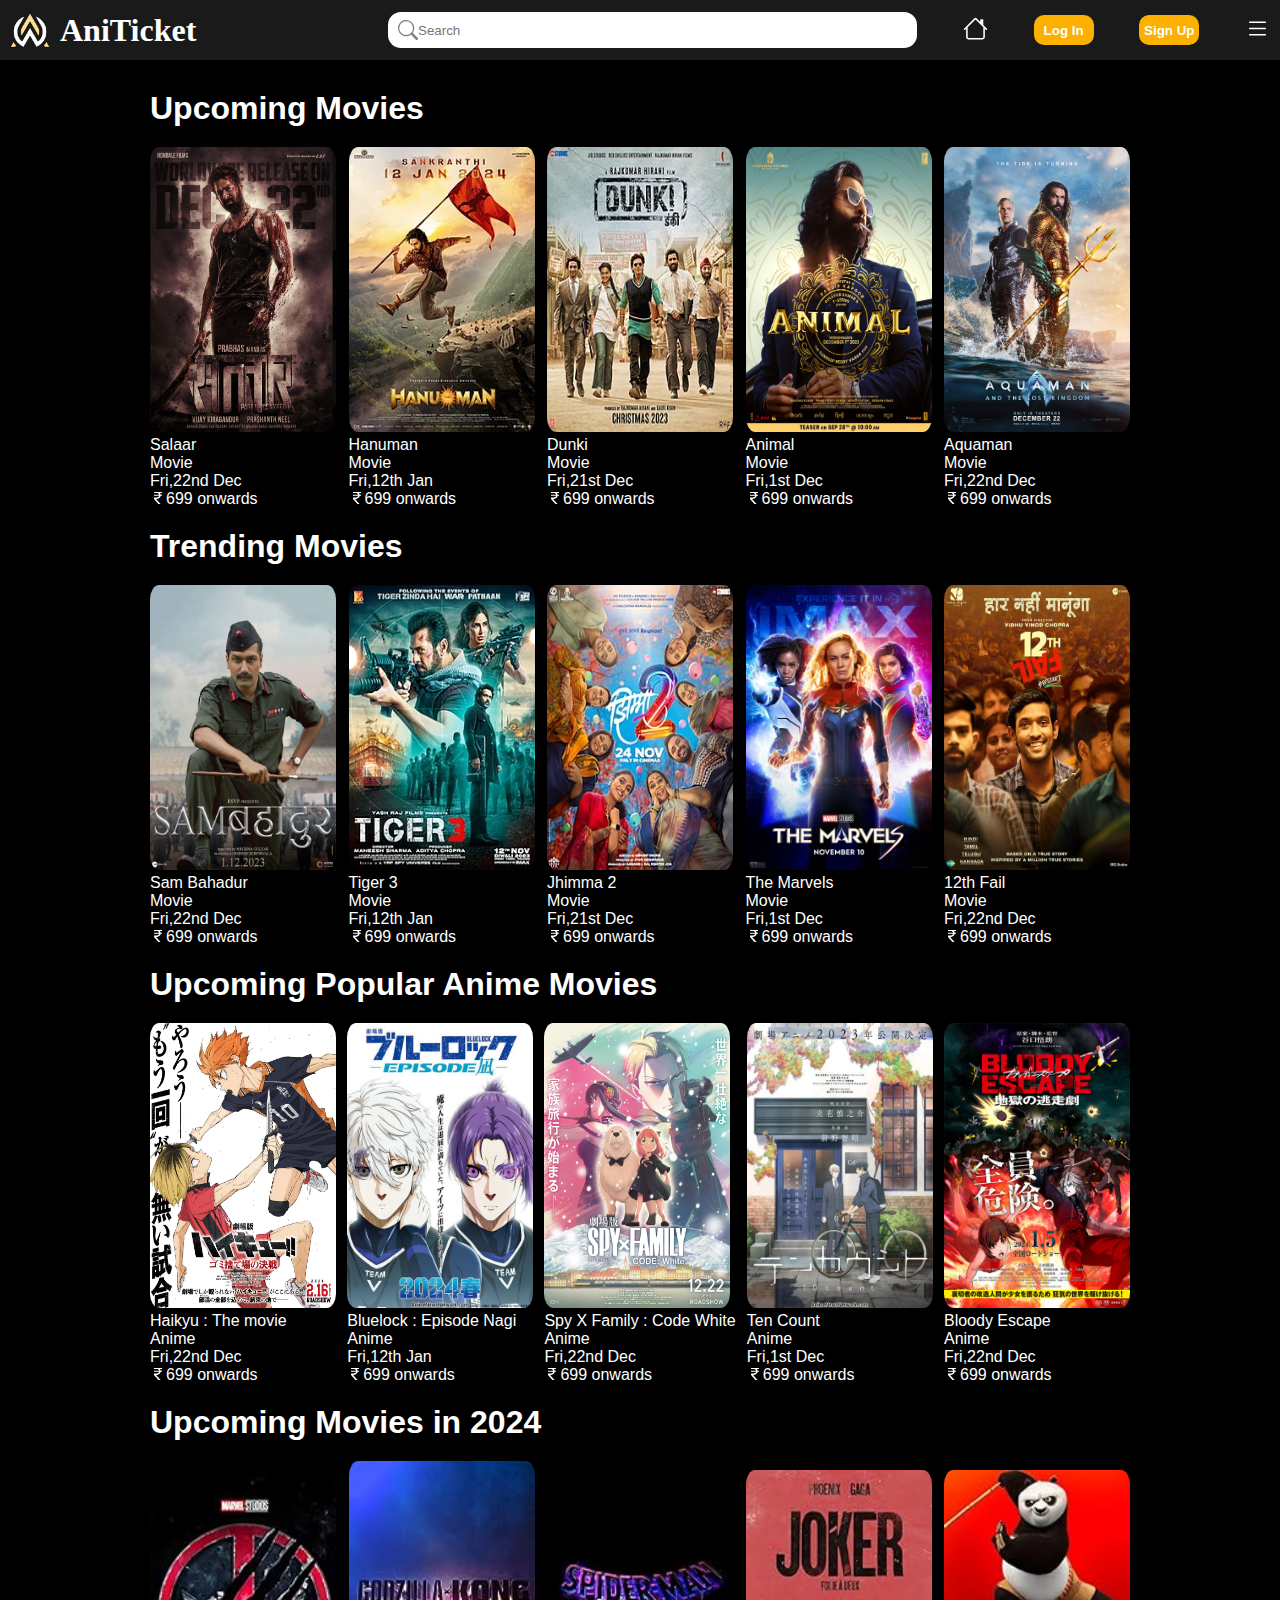
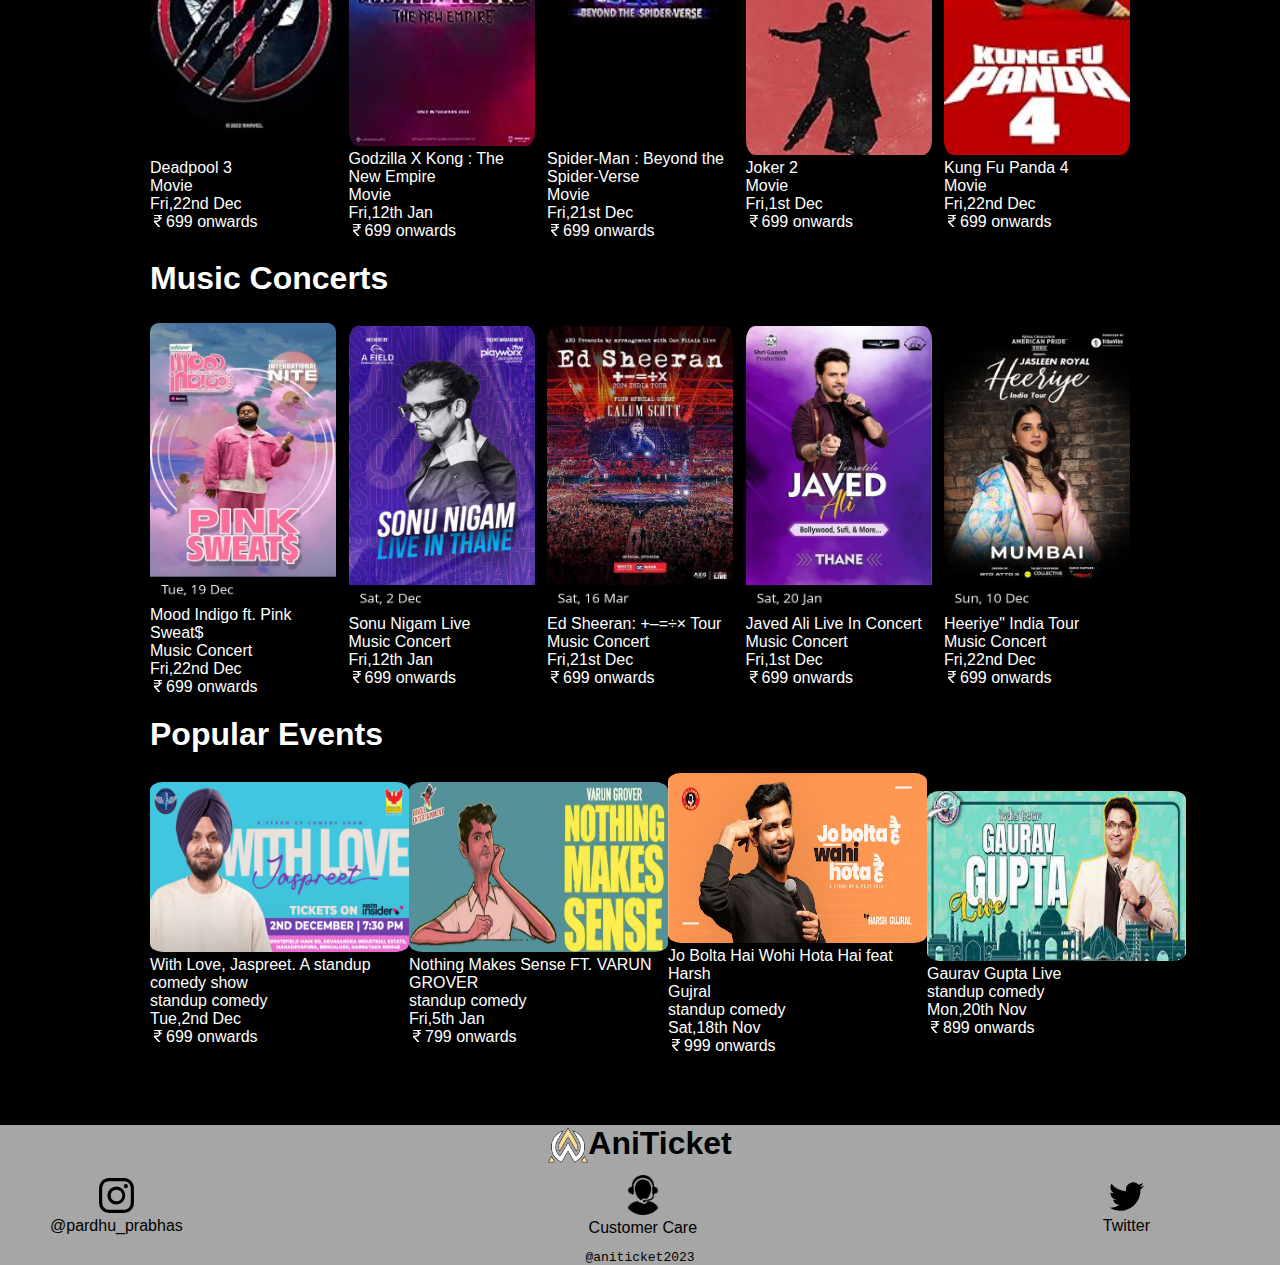
==== index.html @ 007f11b7 "Add files via upload" ====
<!DOCTYPE html>
<html lang="en">

<head>
    <meta charset="UTF-8">
    <meta name="viewport" content="width=device-width, initial-scale=1.0">
    <title>AniTicket</title>
    <link rel="stylesheet" href="web.css">
    <link rel="icon" type="image/icon" href="./img/favicon.png">
</head>

<body>

    <div class="navbar flex" style="background-color: rgb(26, 26, 26);">
        <div class="logo flex">
            <img src="./img/favicon.png" alt="" class="logo" height="40px" width="40px">
            <h1 class="logo-name flex">AniTicket</h1>
        </div>

        <div class="navtools flex">
            <div class="search flex">
                <svg xmlns="http://www.w3.org/2000/svg" width="20"  height="20" fill="grey"  class="searchlogo"
                    viewBox="0 0 16 16">
                    <path
                        d="M11.742 10.344a6.5 6.5 0 1 0-1.397 1.398h-.001c.03.04.062.078.098.115l3.85 3.85a1 1 0 0 0 1.415-1.414l-3.85-3.85a1.007 1.007 0 0 0-.115-.1zM12 6.5a5.5 5.5 0 1 1-11 0 5.5 5.5 0 0 1 11 0z" />
                </svg>
                <input class="searchbar" placeholder="Search" type="text">
            </div>
            <div class="home">
                <svg xmlns="http://www.w3.org/2000/svg" width="25" height="25" fill="currentColor" class="homelogo"
                    viewBox="0 0 16 16">
                    <path
                        d="M8.707 1.5a1 1 0 0 0-1.414 0L.646 8.146a.5.5 0 0 0 .708.708L2 8.207V13.5A1.5 1.5 0 0 0 3.5 15h9a1.5 1.5 0 0 0 1.5-1.5V8.207l.646.647a.5.5 0 0 0 .708-.708L13 5.793V2.5a.5.5 0 0 0-.5-.5h-1a.5.5 0 0 0-.5.5v1.293L8.707 1.5ZM13 7.207V13.5a.5.5 0 0 1-.5.5h-9a.5.5 0 0 1-.5-.5V7.207l5-5 5 5Z" />
                </svg>
            </div>
            <div class="login">
                <button class="loginbutton">Log In</button>
            </div>
            <div class="signUp">
                <button class="signUpbutton">Sign Up</button>
            </div>
            <div class="menuBar">
    
                <svg xmlns="http://www.w3.org/2000/svg" width="25" height="25" fill="currentColor" class="listlogo"
                    viewBox="0 0 16 16">
                    <path fill-rule="evenodd"
                        d="M2.5
                         12a.5.5 0 0 1 .5-.5h10a.5.5 0 0 1 0 1H3a.5.5 0 0 1-.5-.5zm0-4a.5.5 0 0 1 .5-.5h10a.5.5 0 0 1 0 1H3a.5.5 0 0 1-.5-.5zm0-4a.5.5 0 0 1 .5-.5h10a.5.5 0 0 1 0 1H3a.5.5 0 0 1-.5-.5z" />
                </svg>
    
            </div>
        </div>
    </div>
    <div class="contents">
        <div class="Evh1">
            <h1>Upcoming Movies</h1>
        </div>
        <div class="Events flex">
            <div class="EV1">
                <div class="EV2logo"><img src="./img/salaar poster.jpg" alt="">
                </div>
                <div class="EVh">
                    <p>Salaar</p>

                </div>
                <div class="type">
                    <p>Movie</p>
                    <p>Fri,22nd Dec</p>
                </div>
                <div class="$icon flex">
                    <svg xmlns="http://www.w3.org/2000/svg" width="16" height="16" fill="currentColor"
                        viewBox="0 0 16 16">
                        <path
                            d="M4 3.06h2.726c1.22 0 2.12.575 2.325 1.724H4v1.051h5.051C8.855 7.001 8 7.558 6.788 7.558H4v1.317L8.437 14h2.11L6.095 8.884h.855c2.316-.018 3.465-1.476 3.688-3.049H12V4.784h-1.345c-.08-.778-.357-1.335-.793-1.732H12V2H4v1.06Z" />
                    </svg>
                    <p>699 onwards</p>
                </div>
            </div>
            <div class="EV2">
                <div class="EV2logo"><img src="./img/Hanu_Man_film_Release_poster.jpeg" alt="">
                </div>
                <div class="EVh">
                    <p>Hanuman</p>

                </div>
                <div class="type">
                    <p>Movie</p>
                    <p>Fri,12th Jan</p>
                </div>
                <div class="$icon flex">
                    <svg xmlns="http://www.w3.org/2000/svg" width="16" height="16" fill="currentColor"
                        viewBox="0 0 16 16">
                        <path
                            d="M4 3.06h2.726c1.22 0 2.12.575 2.325 1.724H4v1.051h5.051C8.855 7.001 8 7.558 6.788 7.558H4v1.317L8.437 14h2.11L6.095 8.884h.855c2.316-.018 3.465-1.476 3.688-3.049H12V4.784h-1.345c-.08-.778-.357-1.335-.793-1.732H12V2H4v1.06Z" />
                    </svg>
                    <p>699 onwards</p>
                </div>
            </div>
            <div class="EV3">
                <div class="EV2logo"><img src="./img/Dunki_poster.jpg" alt="">
                </div>
                <div class="EVh">
                    <p>Dunki</p>

                </div>
                <div class="type">
                    <p>Movie</p>
                    <p>Fri,21st Dec</p>
                </div>
                <div class="$icon flex">
                    <svg xmlns="http://www.w3.org/2000/svg" width="16" height="16" fill="currentColor"
                        viewBox="0 0 16 16">
                        <path
                            d="M4 3.06h2.726c1.22 0 2.12.575 2.325 1.724H4v1.051h5.051C8.855 7.001 8 7.558 6.788 7.558H4v1.317L8.437 14h2.11L6.095 8.884h.855c2.316-.018 3.465-1.476 3.688-3.049H12V4.784h-1.345c-.08-.778-.357-1.335-.793-1.732H12V2H4v1.06Z" />
                    </svg>
                    <p>699 onwards</p>
                </div>
            </div>
            <div class="EV4">
                <div class="EV2logo"><img
                        src="./img/MV5BNWU5ZDRmMWItZGU0NC00NzZjLTgzYjctY2RlMzI3OTNkN2U5XkEyXkFqcGdeQXVyMTE0MTY2Mzk2._V1_.jpg"
                        alt="">
                </div>
                <div class="EVh">
                    <p>Animal</p>

                </div>
                <div class="type">
                    <p>Movie</p>
                    <p>Fri,1st Dec</p>
                </div>
                <div class="$icon flex">
                    <svg xmlns="http://www.w3.org/2000/svg" width="16" height="16" fill="currentColor"
                        viewBox="0 0 16 16">
                        <path
                            d="M4 3.06h2.726c1.22 0 2.12.575 2.325 1.724H4v1.051h5.051C8.855 7.001 8 7.558 6.788 7.558H4v1.317L8.437 14h2.11L6.095 8.884h.855c2.316-.018 3.465-1.476 3.688-3.049H12V4.784h-1.345c-.08-.778-.357-1.335-.793-1.732H12V2H4v1.06Z" />
                    </svg>
                    <p>699 onwards</p>
                </div>
            </div>
            <div class="EV5">
                <div class="EV2logo"><img src="./img/aquaman poster.jpg" alt="">
                </div>
                <div class="EVh">
                    <p>Aquaman</p>

                </div>
                <div class="type">
                    <p>Movie</p>
                    <p>Fri,22nd Dec</p>
                </div>
                <div class="$icon flex">
                    <svg xmlns="http://www.w3.org/2000/svg" width="16" height="16" fill="currentColor"
                        viewBox="0 0 16 16">
                        <path
                            d="M4 3.06h2.726c1.22 0 2.12.575 2.325 1.724H4v1.051h5.051C8.855 7.001 8 7.558 6.788 7.558H4v1.317L8.437 14h2.11L6.095 8.884h.855c2.316-.018 3.465-1.476 3.688-3.049H12V4.784h-1.345c-.08-.778-.357-1.335-.793-1.732H12V2H4v1.06Z" />
                    </svg>
                    <p>699 onwards</p>
                </div>
            </div>

        </div>
        <div class="Evh1">
            <h1>Trending Movies</h1>
        </div>
        <div class="Events flex">
            <div class="EV6">
                <div class="EV2logo"><img src="./img/Sam-Bahadur_1699944687.avif" alt="">
                </div>
                <div class="EVh">
                    <p>Sam Bahadur</p>

                </div>
                <div class="type">
                    <p>Movie</p>
                    <p>Fri,22nd Dec</p>
                </div>
                <div class="$icon flex">
                    <svg xmlns="http://www.w3.org/2000/svg" width="16" height="16" fill="currentColor"
                        viewBox="0 0 16 16">
                        <path
                            d="M4 3.06h2.726c1.22 0 2.12.575 2.325 1.724H4v1.051h5.051C8.855 7.001 8 7.558 6.788 7.558H4v1.317L8.437 14h2.11L6.095 8.884h.855c2.316-.018 3.465-1.476 3.688-3.049H12V4.784h-1.345c-.08-.778-.357-1.335-.793-1.732H12V2H4v1.06Z" />
                    </svg>
                    <p>699 onwards</p>
                </div>
            </div>
            <div class="EV7">
                <div class="EV2logo"><img src="./img/Tiger_3_poster.jpg.webp" alt="">
                </div>
                <div class="EVh">
                    <p>Tiger 3</p>

                </div>
                <div class="type">
                    <p>Movie</p>
                    <p>Fri,12th Jan</p>
                </div>
                <div class="$icon flex">
                    <svg xmlns="http://www.w3.org/2000/svg" width="16" height="16" fill="currentColor"
                        viewBox="0 0 16 16">
                        <path
                            d="M4 3.06h2.726c1.22 0 2.12.575 2.325 1.724H4v1.051h5.051C8.855 7.001 8 7.558 6.788 7.558H4v1.317L8.437 14h2.11L6.095 8.884h.855c2.316-.018 3.465-1.476 3.688-3.049H12V4.784h-1.345c-.08-.778-.357-1.335-.793-1.732H12V2H4v1.06Z" />
                    </svg>
                    <p>699 onwards</p>
                </div>
            </div>
            <div class="EV8">
                <div class="EV2logo"><img src="./img/Jhimma_2_film_poster.jpg" alt="">
                </div>
                <div class="EVh">
                    <p>Jhimma 2</p>

                </div>
                <div class="type">
                    <p>Movie</p>
                    <p>Fri,21st Dec</p>
                </div>
                <div class="$icon flex">
                    <svg xmlns="http://www.w3.org/2000/svg" width="16" height="16" fill="currentColor"
                        viewBox="0 0 16 16">
                        <path
                            d="M4 3.06h2.726c1.22 0 2.12.575 2.325 1.724H4v1.051h5.051C8.855 7.001 8 7.558 6.788 7.558H4v1.317L8.437 14h2.11L6.095 8.884h.855c2.316-.018 3.465-1.476 3.688-3.049H12V4.784h-1.345c-.08-.778-.357-1.335-.793-1.732H12V2H4v1.06Z" />
                    </svg>
                    <p>699 onwards</p>
                </div>
            </div>
            <div class="EV9">
                <div class="EV2logo"><img
                        src="./img/ems.cHJkLWVtcy1hc3NldHMvbW92aWVzL2E2NTI2Y2ZlLTZlNGItNDIxMi1hZTI4LTgyOTIwOTNlMDU1OS5qcGc="
                        alt="">
                </div>
                <div class="EVh">
                    <p>The Marvels</p>

                </div>
                <div class="type">
                    <p>Movie</p>
                    <p>Fri,1st Dec</p>
                </div>
                <div class="$icon flex">
                    <svg xmlns="http://www.w3.org/2000/svg" width="16" height="16" fill="currentColor"
                        viewBox="0 0 16 16">
                        <path
                            d="M4 3.06h2.726c1.22 0 2.12.575 2.325 1.724H4v1.051h5.051C8.855 7.001 8 7.558 6.788 7.558H4v1.317L8.437 14h2.11L6.095 8.884h.855c2.316-.018 3.465-1.476 3.688-3.049H12V4.784h-1.345c-.08-.778-.357-1.335-.793-1.732H12V2H4v1.06Z" />
                    </svg>
                    <p>699 onwards</p>
                </div>
            </div>
            <div class="EV10">
                <div class="EV2logo"><img
                        src="./img/MV5BNDY5YWMzOWEtNTVhZi00NTdmLWIxNGItN2Q5ZmIxNGRkZDYyXkEyXkFqcGdeQXVyMTYzMTU3Njgx._V1_FMjpg_UX1000_.jpg"
                        alt="">
                </div>
                <div class="EVh">
                    <p>12th Fail</p>

                </div>
                <div class="type">
                    <p>Movie</p>
                    <p>Fri,22nd Dec</p>
                </div>
                <div class="$icon flex">
                    <svg xmlns="http://www.w3.org/2000/svg" width="16" height="16" fill="currentColor"
                        viewBox="0 0 16 16">
                        <path
                            d="M4 3.06h2.726c1.22 0 2.12.575 2.325 1.724H4v1.051h5.051C8.855 7.001 8 7.558 6.788 7.558H4v1.317L8.437 14h2.11L6.095 8.884h.855c2.316-.018 3.465-1.476 3.688-3.049H12V4.784h-1.345c-.08-.778-.357-1.335-.793-1.732H12V2H4v1.06Z" />
                    </svg>
                    <p>699 onwards</p>
                </div>
            </div>

        </div>
        <div class="Evh1">
            <h1>Upcoming Popular Anime Movies</h1>
        </div>
        <div class="Events flex">
            <div class="EV11">
                <div class="EV2logo"><img src="./img/Haikyu poster.jpg" alt="">
                </div>
                <div class="EVh">
                    <p>Haikyu : The movie</p>

                </div>
                <div class="type">
                    <p>Anime</p>
                    <p>Fri,22nd Dec</p>
                </div>
                <div class="$icon flex">
                    <svg xmlns="http://www.w3.org/2000/svg" width="16" height="16" fill="currentColor"
                        viewBox="0 0 16 16">
                        <path
                            d="M4 3.06h2.726c1.22 0 2.12.575 2.325 1.724H4v1.051h5.051C8.855 7.001 8 7.558 6.788 7.558H4v1.317L8.437 14h2.11L6.095 8.884h.855c2.316-.018 3.465-1.476 3.688-3.049H12V4.784h-1.345c-.08-.778-.357-1.335-.793-1.732H12V2H4v1.06Z" />
                    </svg>
                    <p>699 onwards</p>
                </div>
            </div>
            <div class="EV12">
                <div class="EV2logo"><img src="./img/Bluelock poster.jpg" alt="">
                </div>
                <div class="EVh">
                    <p>Bluelock : Episode Nagi</p>

                </div>
                <div class="type">
                    <p>Anime</p>
                    <p>Fri,12th Jan</p>
                </div>
                <div class="$icon flex">
                    <svg xmlns="http://www.w3.org/2000/svg" width="16" height="16" fill="currentColor"
                        viewBox="0 0 16 16">
                        <path
                            d="M4 3.06h2.726c1.22 0 2.12.575 2.325 1.724H4v1.051h5.051C8.855 7.001 8 7.558 6.788 7.558H4v1.317L8.437 14h2.11L6.095 8.884h.855c2.316-.018 3.465-1.476 3.688-3.049H12V4.784h-1.345c-.08-.778-.357-1.335-.793-1.732H12V2H4v1.06Z" />
                    </svg>
                    <p>699 onwards</p>
                </div>
            </div>
            <div class="EV13">
                <div class="EV2logo"><img src="./img/Spy x poster.webp" alt="">
                </div>
                <div class="EVh">
                    <p>Spy X Family : Code White</p>

                </div>
                <div class="type">
                    <p>Anime</p>
                    <p>Fri,22nd Dec</p>
                </div>
                <div class="$icon flex">
                    <svg xmlns="http://www.w3.org/2000/svg" width="16" height="16" fill="currentColor"
                        viewBox="0 0 16 16">
                        <path
                            d="M4 3.06h2.726c1.22 0 2.12.575 2.325 1.724H4v1.051h5.051C8.855 7.001 8 7.558 6.788 7.558H4v1.317L8.437 14h2.11L6.095 8.884h.855c2.316-.018 3.465-1.476 3.688-3.049H12V4.784h-1.345c-.08-.778-.357-1.335-.793-1.732H12V2H4v1.06Z" />
                    </svg>
                    <p>699 onwards</p>
                </div>
            </div>
            <div class="EV14">
                <div class="EV2logo"><img src="./img/ten count poster.webp" alt="">
                </div>
                <div class="EVh">
                    <p>Ten Count</p>

                </div>
                <div class="type">
                    <p>Anime</p>
                    <p>Fri,1st Dec</p>
                </div>
                <div class="$icon flex">
                    <svg xmlns="http://www.w3.org/2000/svg" width="16" height="16" fill="currentColor"
                        viewBox="0 0 16 16">
                        <path
                            d="M4 3.06h2.726c1.22 0 2.12.575 2.325 1.724H4v1.051h5.051C8.855 7.001 8 7.558 6.788 7.558H4v1.317L8.437 14h2.11L6.095 8.884h.855c2.316-.018 3.465-1.476 3.688-3.049H12V4.784h-1.345c-.08-.778-.357-1.335-.793-1.732H12V2H4v1.06Z" />
                    </svg>
                    <p>699 onwards</p>
                </div>
            </div>
            <div class="EV15">
                <div class="EV2logo"><img src="./img/bloody escape poster.jpg" alt="">
                </div>
                <div class="EVh">
                    <p>Bloody Escape</p>

                </div>
                <div class="type">
                    <p>Anime</p>
                    <p>Fri,22nd Dec</p>
                </div>
                <div class="$icon flex">
                    <svg xmlns="http://www.w3.org/2000/svg" width="16" height="16" fill="currentColor"
                        viewBox="0 0 16 16">
                        <path
                            d="M4 3.06h2.726c1.22 0 2.12.575 2.325 1.724H4v1.051h5.051C8.855 7.001 8 7.558 6.788 7.558H4v1.317L8.437 14h2.11L6.095 8.884h.855c2.316-.018 3.465-1.476 3.688-3.049H12V4.784h-1.345c-.08-.778-.357-1.335-.793-1.732H12V2H4v1.06Z" />
                    </svg>
                    <p>699 onwards</p>
                </div>
            </div>


        </div>
        <div class="Evh1">
            <h1>Upcoming Movies in 2024</h1>
        </div>
        <div class="Events flex">
            <div class="EV16">
                <div class="EV2logo"><img src="./img/dead pool.jpg" alt="">
                </div>
                <div class="EVh">
                    <p>Deadpool 3</p>

                </div>
                <div class="type">
                    <p>Movie</p>
                    <p>Fri,22nd Dec</p>
                </div>
                <div class="$icon flex">
                    <svg xmlns="http://www.w3.org/2000/svg" width="16" height="16" fill="currentColor"
                        viewBox="0 0 16 16">
                        <path
                            d="M4 3.06h2.726c1.22 0 2.12.575 2.325 1.724H4v1.051h5.051C8.855 7.001 8 7.558 6.788 7.558H4v1.317L8.437 14h2.11L6.095 8.884h.855c2.316-.018 3.465-1.476 3.688-3.049H12V4.784h-1.345c-.08-.778-.357-1.335-.793-1.732H12V2H4v1.06Z" />
                    </svg>
                    <p>699 onwards</p>
                </div>
            </div>
            <div class="EV17">
                <div class="EV2logo"><img src="./img/god kong.jpg" alt="">
                </div>
                <div class="EVh">
                    <p>Godzilla X Kong : The <br> New Empire</p>

                </div>
                <div class="type">
                    <p>Movie</p>
                    <p>Fri,12th Jan</p>
                </div>
                <div class="$icon flex">
                    <svg xmlns="http://www.w3.org/2000/svg" width="16" height="16" fill="currentColor"
                        viewBox="0 0 16 16">
                        <path
                            d="M4 3.06h2.726c1.22 0 2.12.575 2.325 1.724H4v1.051h5.051C8.855 7.001 8 7.558 6.788 7.558H4v1.317L8.437 14h2.11L6.095 8.884h.855c2.316-.018 3.465-1.476 3.688-3.049H12V4.784h-1.345c-.08-.778-.357-1.335-.793-1.732H12V2H4v1.06Z" />
                    </svg>
                    <p>699 onwards</p>
                </div>
            </div>
            <div class="EV18">
                <div class="EV2logo"><img src="./img/sp man.jpg" alt="">
                </div>
                <div class="EVh">
                    <p>Spider-Man : Beyond the <br> Spider-Verse</p>

                </div>
                <div class="type">
                    <p>Movie</p>
                    <p>Fri,21st Dec</p>
                </div>
                <div class="$icon flex">
                    <svg xmlns="http://www.w3.org/2000/svg" width="16" height="16" fill="currentColor"
                        viewBox="0 0 16 16">
                        <path
                            d="M4 3.06h2.726c1.22 0 2.12.575 2.325 1.724H4v1.051h5.051C8.855 7.001 8 7.558 6.788 7.558H4v1.317L8.437 14h2.11L6.095 8.884h.855c2.316-.018 3.465-1.476 3.688-3.049H12V4.784h-1.345c-.08-.778-.357-1.335-.793-1.732H12V2H4v1.06Z" />
                    </svg>
                    <p>699 onwards</p>
                </div>
            </div>
            <div class="EV19">
                <div class="EV2logo"><img src="./img/jk 2.jpg" alt="">
                </div>
                <div class="EVh">
                    <p>Joker 2</p>

                </div>
                <div class="type">
                    <p>Movie</p>
                    <p>Fri,1st Dec</p>
                </div>
                <div class="$icon flex">
                    <svg xmlns="http://www.w3.org/2000/svg" width="16" height="16" fill="currentColor"
                        viewBox="0 0 16 16">
                        <path
                            d="M4 3.06h2.726c1.22 0 2.12.575 2.325 1.724H4v1.051h5.051C8.855 7.001 8 7.558 6.788 7.558H4v1.317L8.437 14h2.11L6.095 8.884h.855c2.316-.018 3.465-1.476 3.688-3.049H12V4.784h-1.345c-.08-.778-.357-1.335-.793-1.732H12V2H4v1.06Z" />
                    </svg>
                    <p>699 onwards</p>
                </div>
            </div>
            <div class="EV20">
                <div class="EV2logo"><img src="./img/k panda 4.jpg" alt="">
                </div>
                <div class="EVh">
                    <p>Kung Fu Panda 4</p>

                </div>
                <div class="type">
                    <p>Movie</p>
                    <p>Fri,22nd Dec</p>
                </div>
                <div class="$icon flex">
                    <svg xmlns="http://www.w3.org/2000/svg" width="16" height="16" fill="currentColor"
                        viewBox="0 0 16 16">
                        <path
                            d="M4 3.06h2.726c1.22 0 2.12.575 2.325 1.724H4v1.051h5.051C8.855 7.001 8 7.558 6.788 7.558H4v1.317L8.437 14h2.11L6.095 8.884h.855c2.316-.018 3.465-1.476 3.688-3.049H12V4.784h-1.345c-.08-.778-.357-1.335-.793-1.732H12V2H4v1.06Z" />
                    </svg>
                    <p>699 onwards</p>
                </div>
            </div>

        </div>
        <div class="Evh1">
            <h1>Music Concerts</h1>
        </div>
        <div class="Events flex">
            <div class="EV21">
                <div class="EV2logo" id="mood"><img src="./img/mood.avif" alt="">
                </div>
                <div class="EVh">
                    <p>Mood Indigo ft. Pink <br> Sweat$</p>

                </div>
                <div class="type">
                    <p>Music Concert</p>
                    <p>Fri,22nd Dec</p>
                </div>
                <div class="$icon flex">
                    <svg xmlns="http://www.w3.org/2000/svg" width="16" height="16" fill="currentColor"
                        viewBox="0 0 16 16">
                        <path
                            d="M4 3.06h2.726c1.22 0 2.12.575 2.325 1.724H4v1.051h5.051C8.855 7.001 8 7.558 6.788 7.558H4v1.317L8.437 14h2.11L6.095 8.884h.855c2.316-.018 3.465-1.476 3.688-3.049H12V4.784h-1.345c-.08-.778-.357-1.335-.793-1.732H12V2H4v1.06Z" />
                    </svg>
                    <p>699 onwards</p>
                </div>
            </div>
            <div class="EV22">
                <div class="EV2logo"><img src="./img/sonu.avif" alt="">
                </div>
                <div class="EVh">
                    <p>Sonu Nigam Live</p>

                </div>
                <div class="type">
                    <p>Music Concert</p>
                    <p>Fri,12th Jan</p>
                </div>
                <div class="$icon flex">
                    <svg xmlns="http://www.w3.org/2000/svg" width="16" height="16" fill="currentColor"
                        viewBox="0 0 16 16">
                        <path
                            d="M4 3.06h2.726c1.22 0 2.12.575 2.325 1.724H4v1.051h5.051C8.855 7.001 8 7.558 6.788 7.558H4v1.317L8.437 14h2.11L6.095 8.884h.855c2.316-.018 3.465-1.476 3.688-3.049H12V4.784h-1.345c-.08-.778-.357-1.335-.793-1.732H12V2H4v1.06Z" />
                    </svg>
                    <p>699 onwards</p>
                </div>
            </div>
            <div class="EV23">
                <div class="EV2logo"><img src="./img/ed sheeran.avif" alt="">
                </div>
                <div class="EVh">
                    <p>Ed Sheeran: +–=÷× Tour</p>

                </div>
                <div class="type">
                    <p>Music Concert</p>
                    <p>Fri,21st Dec</p>
                </div>
                <div class="$icon flex">
                    <svg xmlns="http://www.w3.org/2000/svg" width="16" height="16" fill="currentColor"
                        viewBox="0 0 16 16">
                        <path
                            d="M4 3.06h2.726c1.22 0 2.12.575 2.325 1.724H4v1.051h5.051C8.855 7.001 8 7.558 6.788 7.558H4v1.317L8.437 14h2.11L6.095 8.884h.855c2.316-.018 3.465-1.476 3.688-3.049H12V4.784h-1.345c-.08-.778-.357-1.335-.793-1.732H12V2H4v1.06Z" />
                    </svg>
                    <p>699 onwards</p>
                </div>
            </div>
            <div class="EV24">
                <div class="EV2logo"><img src="./img/javed.avif" alt="">
                </div>
                <div class="EVh">
                    <p>Javed Ali Live In Concert</p>

                </div>
                <div class="type">
                    <p>Music Concert</p>
                    <p>Fri,1st Dec</p>
                </div>
                <div class="$icon flex">
                    <svg xmlns="http://www.w3.org/2000/svg" width="16" height="16" fill="currentColor"
                        viewBox="0 0 16 16">
                        <path
                            d="M4 3.06h2.726c1.22 0 2.12.575 2.325 1.724H4v1.051h5.051C8.855 7.001 8 7.558 6.788 7.558H4v1.317L8.437 14h2.11L6.095 8.884h.855c2.316-.018 3.465-1.476 3.688-3.049H12V4.784h-1.345c-.08-.778-.357-1.335-.793-1.732H12V2H4v1.06Z" />
                    </svg>
                    <p>699 onwards</p>
                </div>
            </div>
            <div class="EV25">
                <div class="EV2logo"><img src="./img/heeriye.avif" alt="">
                </div>
                <div class="EVh">
                    <p>Heeriye" India Tour</p>

                </div>
                <div class="type">
                    <p>Music Concert</p>
                    <p>Fri,22nd Dec</p>
                </div>
                <div class="$icon flex">
                    <svg xmlns="http://www.w3.org/2000/svg" width="16" height="16" fill="currentColor"
                        viewBox="0 0 16 16">
                        <path
                            d="M4 3.06h2.726c1.22 0 2.12.575 2.325 1.724H4v1.051h5.051C8.855 7.001 8 7.558 6.788 7.558H4v1.317L8.437 14h2.11L6.095 8.884h.855c2.316-.018 3.465-1.476 3.688-3.049H12V4.784h-1.345c-.08-.778-.357-1.335-.793-1.732H12V2H4v1.06Z" />
                    </svg>
                    <p>699 onwards</p>
                </div>
            </div>
        </div>
        <div class="Evh1">
            <h1>Popular Events</h1>
        </div>
        <div class="Events flex">
            <div class="EV26">
                <div class="EVlogo"><img src="./img/WhatsApp Image 2023-11-19 at 10.43.17 AM (1).jpeg" alt="">
                </div>
                <div class="EVh">
                    <p>With Love, Jaspreet. A standup <br> comedy show</p>
                </div>
                <div class="type">
                    <p>standup comedy</p>
                    <p>Tue,2nd Dec</p>
                </div>
                <div class="$icon flex">
                    <svg xmlns="http://www.w3.org/2000/svg" width="16" height="16" fill="currentColor"
                        viewBox="0 0 16 16">
                        <path
                            d="M4 3.06h2.726c1.22 0 2.12.575 2.325 1.724H4v1.051h5.051C8.855 7.001 8 7.558 6.788 7.558H4v1.317L8.437 14h2.11L6.095 8.884h.855c2.316-.018 3.465-1.476 3.688-3.049H12V4.784h-1.345c-.08-.778-.357-1.335-.793-1.732H12V2H4v1.06Z" />
                    </svg>
                    <p>699 onwards</p>
                </div>
            </div>
            <div class="EV27">
                <div class="EVlogo"><img src="./img/WhatsApp Image 2023-11-19 at 10.43.17 AM (2).jpeg" alt="">
                </div>
                <div class="EVh">
                    <p>Nothing Makes Sense FT. VARUN <br> GROVER</p>

                </div>
                <div class="type">
                    <p>standup comedy</p>
                    <p>Fri,5th Jan</p>
                </div>
                <div class="$icon flex">
                    <svg xmlns="http://www.w3.org/2000/svg" width="16" height="16" fill="currentColor"
                        viewBox="0 0 16 16">
                        <path
                            d="M4 3.06h2.726c1.22 0 2.12.575 2.325 1.724H4v1.051h5.051C8.855 7.001 8 7.558 6.788 7.558H4v1.317L8.437 14h2.11L6.095 8.884h.855c2.316-.018 3.465-1.476 3.688-3.049H12V4.784h-1.345c-.08-.778-.357-1.335-.793-1.732H12V2H4v1.06Z" />
                    </svg>
                    <p>799 onwards</p>
                </div>

            </div>
            <div class="EV28">
                <div class="EVlogo"><img src="./img/WhatsApp Image 2023-11-19 at 10.43.17 AM.jpeg" alt="">
                </div>
                <div class="EVh">
                    <p>Jo Bolta Hai Wohi Hota Hai feat Harsh <br> Gujral</p>
                </div>
                <div class="type">
                    <p>standup comedy</p>
                    <p>Sat,18th Nov</p>
                </div>
                <div class="$icon flex">
                    <svg xmlns="http://www.w3.org/2000/svg" width="16" height="16" fill="currentColor"
                        viewBox="0 0 16 16">
                        <path
                            d="M4 3.06h2.726c1.22 0 2.12.575 2.325 1.724H4v1.051h5.051C8.855 7.001 8 7.558 6.788 7.558H4v1.317L8.437 14h2.11L6.095 8.884h.855c2.316-.018 3.465-1.476 3.688-3.049H12V4.784h-1.345c-.08-.778-.357-1.335-.793-1.732H12V2H4v1.06Z" />
                    </svg>
                    <p>999 onwards</p>
                </div>

            </div>
            <div class="EV29">
                <div class="EVlogo"><img src="./img/WhatsApp Image 2023-11-19 at 10.43.16 AM.jpeg" alt="">
                </div>
                <div class="EVh">
                    <p>Gaurav Gupta Live</p>
                </div>
                <div class="type">
                    <p>standup comedy</p>
                    <p>Mon,20th Nov</p>
                </div>
                <div class="$icon flex">
                    <svg xmlns="http://www.w3.org/2000/svg" width="16" height="16" fill="currentColor"
                        viewBox="0 0 16 16">
                        <path
                            d="M4 3.06h2.726c1.22 0 2.12.575 2.325 1.724H4v1.051h5.051C8.855 7.001 8 7.558 6.788 7.558H4v1.317L8.437 14h2.11L6.095 8.884h.855c2.316-.018 3.465-1.476 3.688-3.049H12V4.784h-1.345c-.08-.778-.357-1.335-.793-1.732H12V2H4v1.06Z" />
                    </svg>
                    <p>899 onwards</p>
                </div>

            </div>

        </div>


    </div>
    <div class="footer ">
        <div class="FooterLogo flex">
            <img src="./img/favicon.png" alt="" class="logo" height="40px" width="40px">
            <h1 class="logo-name flex">AniTicket</h1>
        </div>
        <div class="flogos flex">
            <div class="insta">
                <svg xmlns="http://www.w3.org/2000/svg" width="35" height="35" fill="currentColor" class="bi bi-instagram" viewBox="0 0 16 16">
                    <path d="M8 0C5.829 0 5.556.01 4.703.048 3.85.088 3.269.222 2.76.42a3.917 3.917 0 0 0-1.417.923A3.927 3.927 0 0 0 .42 2.76C.222 3.268.087 3.85.048 4.7.01 5.555 0 5.827 0 8.001c0 2.172.01 2.444.048 3.297.04.852.174 1.433.372 1.942.205.526.478.972.923 1.417.444.445.89.719 1.416.923.51.198 1.09.333 1.942.372C5.555 15.99 5.827 16 8 16s2.444-.01 3.298-.048c.851-.04 1.434-.174 1.943-.372a3.916 3.916 0 0 0 1.416-.923c.445-.445.718-.891.923-1.417.197-.509.332-1.09.372-1.942C15.99 10.445 16 10.173 16 8s-.01-2.445-.048-3.299c-.04-.851-.175-1.433-.372-1.941a3.926 3.926 0 0 0-.923-1.417A3.911 3.911 0 0 0 13.24.42c-.51-.198-1.092-.333-1.943-.372C10.443.01 10.172 0 7.998 0h.003zm-.717 1.442h.718c2.136 0 2.389.007 3.232.046.78.035 1.204.166 1.486.275.373.145.64.319.92.599.28.28.453.546.598.92.11.281.24.705.275 1.485.039.843.047 1.096.047 3.231s-.008 2.389-.047 3.232c-.035.78-.166 1.203-.275 1.485a2.47 2.47 0 0 1-.599.919c-.28.28-.546.453-.92.598-.28.11-.704.24-1.485.276-.843.038-1.096.047-3.232.047s-2.39-.009-3.233-.047c-.78-.036-1.203-.166-1.485-.276a2.478 2.478 0 0 1-.92-.598 2.48 2.48 0 0 1-.6-.92c-.109-.281-.24-.705-.275-1.485-.038-.843-.046-1.096-.046-3.233 0-2.136.008-2.388.046-3.231.036-.78.166-1.204.276-1.486.145-.373.319-.64.599-.92.28-.28.546-.453.92-.598.282-.11.705-.24 1.485-.276.738-.034 1.024-.044 2.515-.045v.002zm4.988 1.328a.96.96 0 1 0 0 1.92.96.96 0 0 0 0-1.92zm-4.27 1.122a4.109 4.109 0 1 0 0 8.217 4.109 4.109 0 0 0 0-8.217zm0 1.441a2.667 2.667 0 1 1 0 5.334 2.667 2.667 0 0 1 0-5.334"/>
                  </svg>
                <p>@pardhu_prabhas</p>
            </div>
            <div class="help">
                <img width="40px" src="./img/Help.png" alt="">
                <p>Customer Care</p>
            </div>
            <div class="twitter">
                <svg xmlns="http://www.w3.org/2000/svg" width="35" height="35" fill="currentColor" class="bi bi-twitter" viewBox="0 0 16 16">
                    <path d="M5.026 15c6.038 0 9.341-5.003 9.341-9.334 0-.14 0-.282-.006-.422A6.685 6.685 0 0 0 16 3.542a6.658 6.658 0 0 1-1.889.518 3.301 3.301 0 0 0 1.447-1.817 6.533 6.533 0 0 1-2.087.793A3.286 3.286 0 0 0 7.875 6.03a9.325 9.325 0 0 1-6.767-3.429 3.289 3.289 0 0 0 1.018 4.382A3.323 3.323 0 0 1 .64 6.575v.045a3.288 3.288 0 0 0 2.632 3.218 3.203 3.203 0 0 1-.865.115 3.23 3.23 0 0 1-.614-.057 3.283 3.283 0 0 0 3.067 2.277A6.588 6.588 0 0 1 .78 13.58a6.32 6.32 0 0 1-.78-.045A9.344 9.344 0 0 0 5.026 15"/>
                  </svg>
                <p>Twitter</p>
            </div>
        </div>
        <p class="cpright"
        >        <code >@aniticket2023</code>
        </p>        
    </div>





</body>

</html>
---- web.css ----
*{
    margin: 0 ;
    padding: 0;
    box-sizing: border-box;
}
body{
    background-color: black;
    color: white;
    font-family: 'Segoe UI', Tahoma, Geneva, Verdana, sans-serif;
}
.flex{
    display: flex;
}
.navbar{
    padding: 10px 10px 10px 10px;
    align-items: center;
    justify-content: space-between;
    height: 60px;
    position: fixed;
    width: 100%;
    font-family: Georgia, 'Times New Roman', Times, serif;
}
.navtools{
    justify-content: center;
    /* display: flex; */
}
.logo{
    align-items: center;
    /* align-self: flex-end; */

}
.logo h1{
    /* align-self: flex-end; */
    /* padding: 1 ; */
    padding-left: 10px;
}
.logo-name{
    height: 36px;
    /* align-self: flex-end; */
}
.Events {
    /* background-color: rgb(66, 70, 75); */
    align-items: center;
    justify-content: space-between;
   
}
.EVlogo img{
    height: 170px;
    width: 259px;
    border-radius: 5%;
}
.EV2logo img{
    border-radius: 5%;
    height:285px ;
    width: 186px; ;
}

.contents{
    padding: 70px 150px;
}
.Evh1{
    padding: 20px 0;
}
#mood img{
    padding-top: 6px;
}
.EV2logo img:hover{
    cursor: pointer;
}
.EVlogo img:hover,.searchlogo:hover,.homelogo:hover,.listlogo:hover{
    cursor: pointer;
}
.footer{
    background-color: rgb(166, 166, 166);
    color: black;
    /* justify-content: center; */
}
.FooterLogo{
    justify-content: center;
}
.flogos{
    align-items: center;
    justify-content: space-between ;
    padding: 10px 130px 10px 50px;
    /* justify-items: center; */
}
.insta,.help,.twitter,.cpright{
    /* justify-items: center ;
     */
     text-align: center;
     cursor: pointer;
}
.loginbutton,.signUpbutton{
    border: none;
    background-color: rgb(252, 176, 0);
    color: white;
    height: 30px;
    width: 60px;
    font-weight: 600;
    border-radius: 10px;
    cursor: pointer;
}
.navtools{
    width: 70%;
    height: 90%;
    justify-content: space-between;
    align-items: center;
}
.search{
    width: 60%;
    background-color: white;
    height: 100%;
    border-radius: 13px;
    padding: 0 10px;
}
.searchbar{
    height: 100%;
    outline: none;
    border: none;
    width: 425px;
}
.searchlogo{
    height: 100%;
}
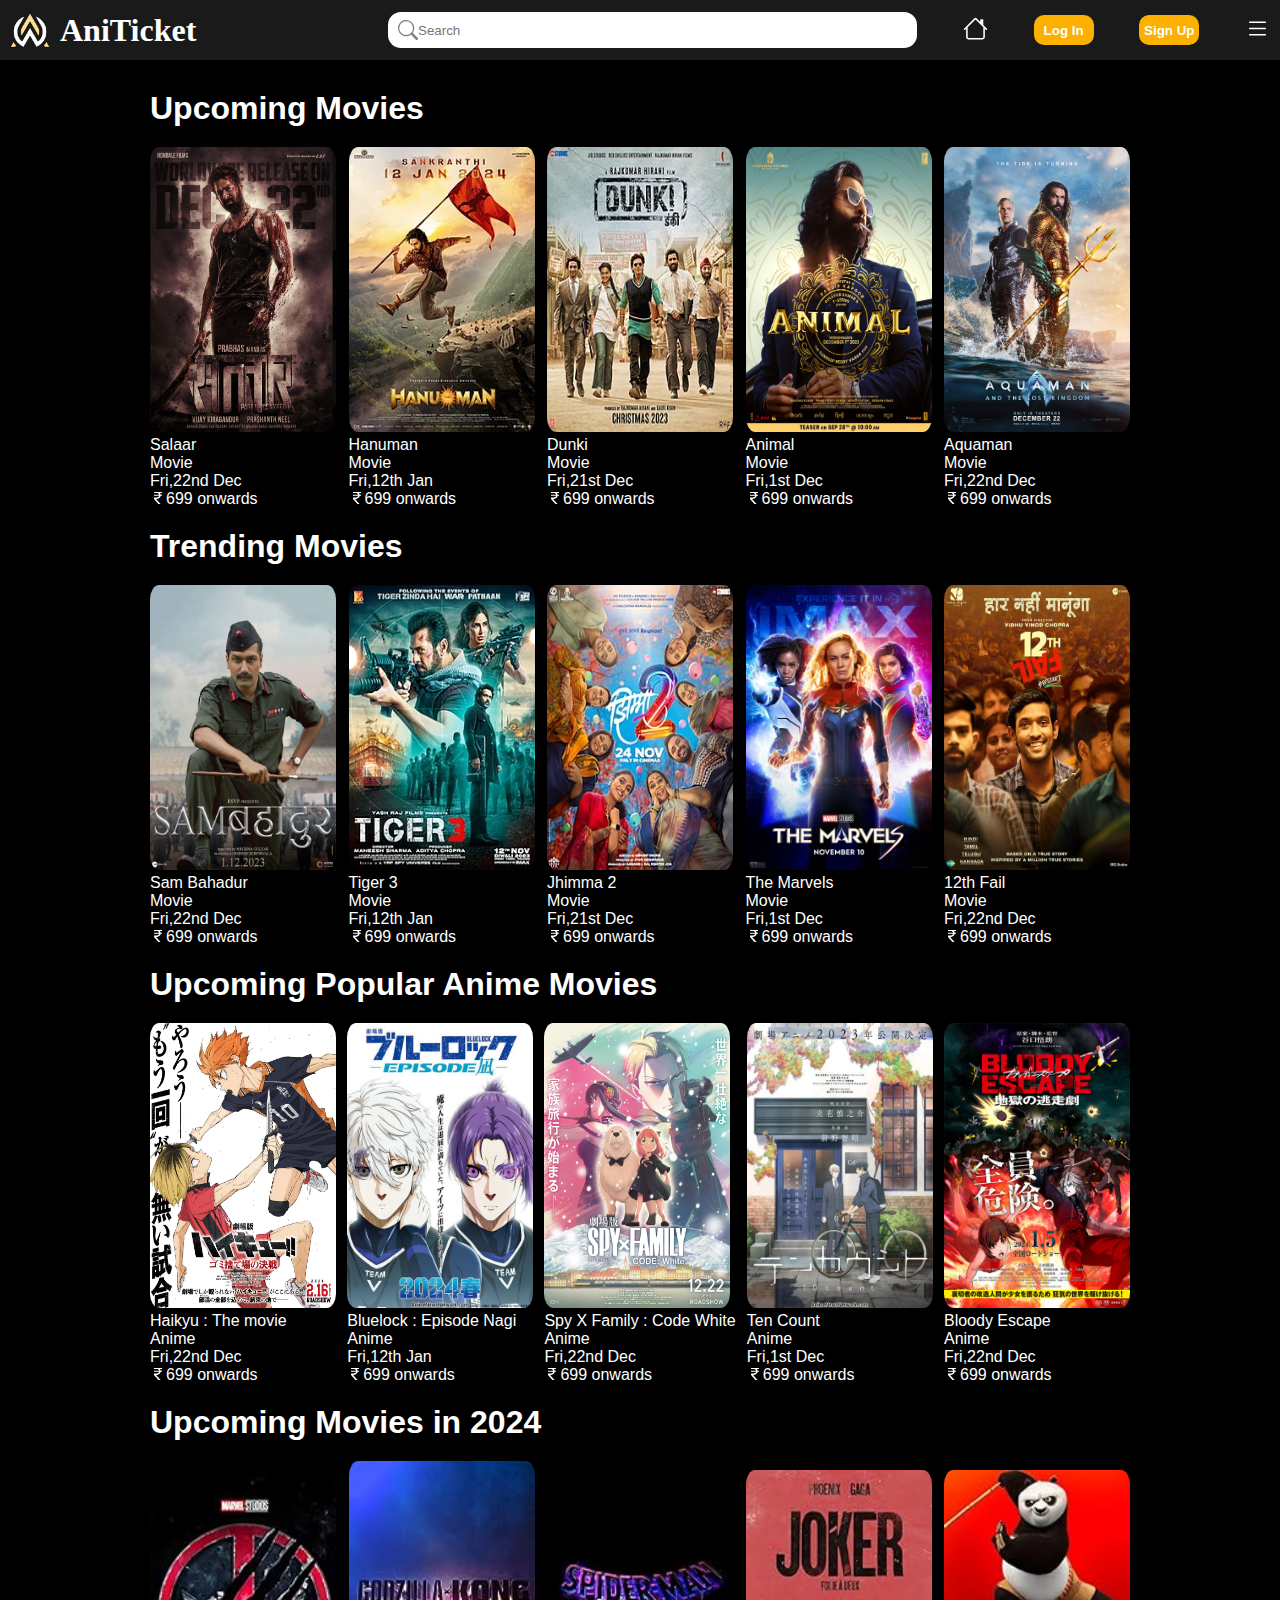
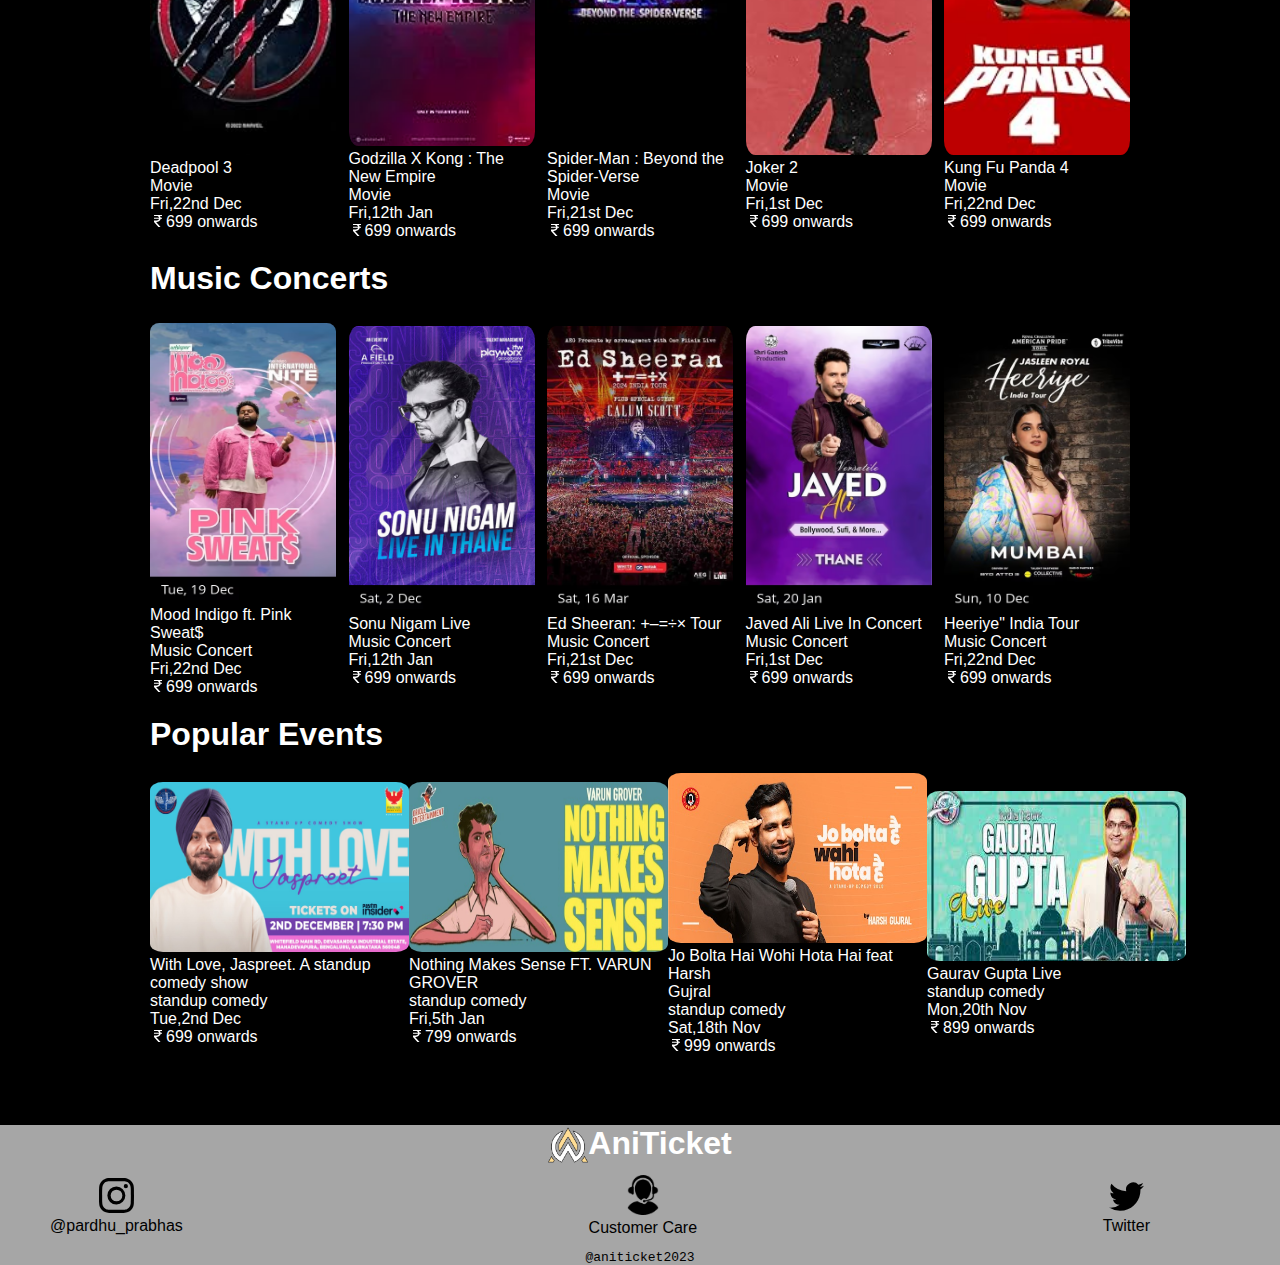
==== commit 1c31333d: "Add files via upload" ====
--- a/index.html
+++ b/index.html
@@ -10,16 +10,14 @@
 </head>
 
 <body>
-
     <div class="navbar flex" style="background-color: rgb(26, 26, 26);">
         <div class="logo flex">
             <img src="./img/favicon.png" alt="" class="logo" height="40px" width="40px">
             <h1 class="logo-name flex">AniTicket</h1>
         </div>
-
         <div class="navtools flex">
             <div class="search flex">
-                <svg xmlns="http://www.w3.org/2000/svg" width="20"  height="20" fill="grey"  class="searchlogo"
+                <svg xmlns="http://www.w3.org/2000/svg" width="20" height="20" fill="grey" class="searchlogo"
                     viewBox="0 0 16 16">
                     <path
                         d="M11.742 10.344a6.5 6.5 0 1 0-1.397 1.398h-.001c.03.04.062.078.098.115l3.85 3.85a1 1 0 0 0 1.415-1.414l-3.85-3.85a1.007 1.007 0 0 0-.115-.1zM12 6.5a5.5 5.5 0 1 1-11 0 5.5 5.5 0 0 1 11 0z" />
@@ -34,20 +32,18 @@
                 </svg>
             </div>
             <div class="login">
-                <button class="loginbutton">Log In</button>
+                <a href="login.html"><button class="loginbutton">Log In</button></a>
             </div>
             <div class="signUp">
-                <button class="signUpbutton">Sign Up</button>
+                <a href="signin.html"><button class="signUpbutton">Sign Up</button></a>
             </div>
             <div class="menuBar">
-    
                 <svg xmlns="http://www.w3.org/2000/svg" width="25" height="25" fill="currentColor" class="listlogo"
                     viewBox="0 0 16 16">
                     <path fill-rule="evenodd"
                         d="M2.5
                          12a.5.5 0 0 1 .5-.5h10a.5.5 0 0 1 0 1H3a.5.5 0 0 1-.5-.5zm0-4a.5.5 0 0 1 .5-.5h10a.5.5 0 0 1 0 1H3a.5.5 0 0 1-.5-.5zm0-4a.5.5 0 0 1 .5-.5h10a.5.5 0 0 1 0 1H3a.5.5 0 0 1-.5-.5z" />
                 </svg>
-    
             </div>
         </div>
     </div>
@@ -57,11 +53,11 @@
         </div>
         <div class="Events flex">
             <div class="EV1">
-                <div class="EV2logo"><img src="./img/salaar poster.jpg" alt="">
+                <div class="EV2logo">
+                    <a href="https://in.bookmyshow.com/mumbai/movies/salaar-cease-fire-part-1/ET00301886"><img src="./img/salaar poster.jpg" alt=""></a>
                 </div>
                 <div class="EVh">
                     <p>Salaar</p>
-
                 </div>
                 <div class="type">
                     <p>Movie</p>
@@ -77,11 +73,11 @@
                 </div>
             </div>
             <div class="EV2">
-                <div class="EV2logo"><img src="./img/Hanu_Man_film_Release_poster.jpeg" alt="">
+                <div class="EV2logo">
+                    <a href="https://in.bookmyshow.com/mumbai/movies/hanuman/ET00311673"><img src="./img/Hanu_Man_film_Release_poster.jpeg" alt=""></a>
                 </div>
                 <div class="EVh">
                     <p>Hanuman</p>
-
                 </div>
                 <div class="type">
                     <p>Movie</p>
@@ -97,11 +93,11 @@
                 </div>
             </div>
             <div class="EV3">
-                <div class="EV2logo"><img src="./img/Dunki_poster.jpg" alt="">
+                <div class="EV2logo">
+                    <a href="https://in.bookmyshow.com/mumbai/movies/dunki/ET00326964" alt=""><img src="./img/Dunki_poster.jpg" alt=""></a>
                 </div>
                 <div class="EVh">
                     <p>Dunki</p>
-
                 </div>
                 <div class="type">
                     <p>Movie</p>
@@ -117,13 +113,13 @@
                 </div>
             </div>
             <div class="EV4">
-                <div class="EV2logo"><img
+                <div class="EV2logo">
+                    <a href="https://in.bookmyshow.com/mumbai/movies/animal/ET00311762"><img
                         src="./img/MV5BNWU5ZDRmMWItZGU0NC00NzZjLTgzYjctY2RlMzI3OTNkN2U5XkEyXkFqcGdeQXVyMTE0MTY2Mzk2._V1_.jpg"
-                        alt="">
+                        alt=""></a>
                 </div>
                 <div class="EVh">
                     <p>Animal</p>
-
                 </div>
                 <div class="type">
                     <p>Movie</p>
@@ -139,26 +135,25 @@
                 </div>
             </div>
             <div class="EV5">
-                <div class="EV2logo"><img src="./img/aquaman poster.jpg" alt="">
+                <div class="EV2logo">
+                    <a href="https://in.bookmyshow.com/mumbai/movies/aquaman-and-the-lost-kingdom/ET00321161"><img src="./img/aquaman poster.jpg" alt=""></a>
                 </div>
                 <div class="EVh">
                     <p>Aquaman</p>
-
-                </div>
-                <div class="type">
-                    <p>Movie</p>
-                    <p>Fri,22nd Dec</p>
-                </div>
-                <div class="$icon flex">
-                    <svg xmlns="http://www.w3.org/2000/svg" width="16" height="16" fill="currentColor"
-                        viewBox="0 0 16 16">
-                        <path
-                            d="M4 3.06h2.726c1.22 0 2.12.575 2.325 1.724H4v1.051h5.051C8.855 7.001 8 7.558 6.788 7.558H4v1.317L8.437 14h2.11L6.095 8.884h.855c2.316-.018 3.465-1.476 3.688-3.049H12V4.784h-1.345c-.08-.778-.357-1.335-.793-1.732H12V2H4v1.06Z" />
-                    </svg>
-                    <p>699 onwards</p>
-                </div>
-            </div>
-
+                </div>
+                <div class="type">
+                    <p>Movie</p>
+                    <p>Fri,22nd Dec</p>
+                </div>
+                <div class="$icon flex">
+                    <svg xmlns="http://www.w3.org/2000/svg" width="16" height="16" fill="currentColor"
+                        viewBox="0 0 16 16">
+                        <path
+                            d="M4 3.06h2.726c1.22 0 2.12.575 2.325 1.724H4v1.051h5.051C8.855 7.001 8 7.558 6.788 7.558H4v1.317L8.437 14h2.11L6.095 8.884h.855c2.316-.018 3.465-1.476 3.688-3.049H12V4.784h-1.345c-.08-.778-.357-1.335-.793-1.732H12V2H4v1.06Z" />
+                    </svg>
+                    <p>699 onwards</p>
+                </div>
+            </div>
         </div>
         <div class="Evh1">
             <h1>Trending Movies</h1>
@@ -169,7 +164,6 @@
                 </div>
                 <div class="EVh">
                     <p>Sam Bahadur</p>
-
                 </div>
                 <div class="type">
                     <p>Movie</p>
@@ -189,7 +183,6 @@
                 </div>
                 <div class="EVh">
                     <p>Tiger 3</p>
-
                 </div>
                 <div class="type">
                     <p>Movie</p>
@@ -209,7 +202,6 @@
                 </div>
                 <div class="EVh">
                     <p>Jhimma 2</p>
-
                 </div>
                 <div class="type">
                     <p>Movie</p>
@@ -231,7 +223,6 @@
                 </div>
                 <div class="EVh">
                     <p>The Marvels</p>
-
                 </div>
                 <div class="type">
                     <p>Movie</p>
@@ -253,22 +244,20 @@
                 </div>
                 <div class="EVh">
                     <p>12th Fail</p>
-
-                </div>
-                <div class="type">
-                    <p>Movie</p>
-                    <p>Fri,22nd Dec</p>
-                </div>
-                <div class="$icon flex">
-                    <svg xmlns="http://www.w3.org/2000/svg" width="16" height="16" fill="currentColor"
-                        viewBox="0 0 16 16">
-                        <path
-                            d="M4 3.06h2.726c1.22 0 2.12.575 2.325 1.724H4v1.051h5.051C8.855 7.001 8 7.558 6.788 7.558H4v1.317L8.437 14h2.11L6.095 8.884h.855c2.316-.018 3.465-1.476 3.688-3.049H12V4.784h-1.345c-.08-.778-.357-1.335-.793-1.732H12V2H4v1.06Z" />
-                    </svg>
-                    <p>699 onwards</p>
-                </div>
-            </div>
-
+                </div>
+                <div class="type">
+                    <p>Movie</p>
+                    <p>Fri,22nd Dec</p>
+                </div>
+                <div class="$icon flex">
+                    <svg xmlns="http://www.w3.org/2000/svg" width="16" height="16" fill="currentColor"
+                        viewBox="0 0 16 16">
+                        <path
+                            d="M4 3.06h2.726c1.22 0 2.12.575 2.325 1.724H4v1.051h5.051C8.855 7.001 8 7.558 6.788 7.558H4v1.317L8.437 14h2.11L6.095 8.884h.855c2.316-.018 3.465-1.476 3.688-3.049H12V4.784h-1.345c-.08-.778-.357-1.335-.793-1.732H12V2H4v1.06Z" />
+                    </svg>
+                    <p>699 onwards</p>
+                </div>
+            </div>
         </div>
         <div class="Evh1">
             <h1>Upcoming Popular Anime Movies</h1>
@@ -279,7 +268,6 @@
                 </div>
                 <div class="EVh">
                     <p>Haikyu : The movie</p>
-
                 </div>
                 <div class="type">
                     <p>Anime</p>
@@ -299,7 +287,6 @@
                 </div>
                 <div class="EVh">
                     <p>Bluelock : Episode Nagi</p>
-
                 </div>
                 <div class="type">
                     <p>Anime</p>
@@ -319,7 +306,6 @@
                 </div>
                 <div class="EVh">
                     <p>Spy X Family : Code White</p>
-
                 </div>
                 <div class="type">
                     <p>Anime</p>
@@ -339,7 +325,6 @@
                 </div>
                 <div class="EVh">
                     <p>Ten Count</p>
-
                 </div>
                 <div class="type">
                     <p>Anime</p>
@@ -359,7 +344,6 @@
                 </div>
                 <div class="EVh">
                     <p>Bloody Escape</p>
-
                 </div>
                 <div class="type">
                     <p>Anime</p>
@@ -374,8 +358,6 @@
                     <p>699 onwards</p>
                 </div>
             </div>
-
-
         </div>
         <div class="Evh1">
             <h1>Upcoming Movies in 2024</h1>
@@ -386,7 +368,6 @@
                 </div>
                 <div class="EVh">
                     <p>Deadpool 3</p>
-
                 </div>
                 <div class="type">
                     <p>Movie</p>
@@ -406,7 +387,6 @@
                 </div>
                 <div class="EVh">
                     <p>Godzilla X Kong : The <br> New Empire</p>
-
                 </div>
                 <div class="type">
                     <p>Movie</p>
@@ -426,7 +406,6 @@
                 </div>
                 <div class="EVh">
                     <p>Spider-Man : Beyond the <br> Spider-Verse</p>
-
                 </div>
                 <div class="type">
                     <p>Movie</p>
@@ -446,7 +425,6 @@
                 </div>
                 <div class="EVh">
                     <p>Joker 2</p>
-
                 </div>
                 <div class="type">
                     <p>Movie</p>
@@ -466,22 +444,20 @@
                 </div>
                 <div class="EVh">
                     <p>Kung Fu Panda 4</p>
-
-                </div>
-                <div class="type">
-                    <p>Movie</p>
-                    <p>Fri,22nd Dec</p>
-                </div>
-                <div class="$icon flex">
-                    <svg xmlns="http://www.w3.org/2000/svg" width="16" height="16" fill="currentColor"
-                        viewBox="0 0 16 16">
-                        <path
-                            d="M4 3.06h2.726c1.22 0 2.12.575 2.325 1.724H4v1.051h5.051C8.855 7.001 8 7.558 6.788 7.558H4v1.317L8.437 14h2.11L6.095 8.884h.855c2.316-.018 3.465-1.476 3.688-3.049H12V4.784h-1.345c-.08-.778-.357-1.335-.793-1.732H12V2H4v1.06Z" />
-                    </svg>
-                    <p>699 onwards</p>
-                </div>
-            </div>
-
+                </div>
+                <div class="type">
+                    <p>Movie</p>
+                    <p>Fri,22nd Dec</p>
+                </div>
+                <div class="$icon flex">
+                    <svg xmlns="http://www.w3.org/2000/svg" width="16" height="16" fill="currentColor"
+                        viewBox="0 0 16 16">
+                        <path
+                            d="M4 3.06h2.726c1.22 0 2.12.575 2.325 1.724H4v1.051h5.051C8.855 7.001 8 7.558 6.788 7.558H4v1.317L8.437 14h2.11L6.095 8.884h.855c2.316-.018 3.465-1.476 3.688-3.049H12V4.784h-1.345c-.08-.778-.357-1.335-.793-1.732H12V2H4v1.06Z" />
+                    </svg>
+                    <p>699 onwards</p>
+                </div>
+            </div>
         </div>
         <div class="Evh1">
             <h1>Music Concerts</h1>
@@ -492,7 +468,6 @@
                 </div>
                 <div class="EVh">
                     <p>Mood Indigo ft. Pink <br> Sweat$</p>
-
                 </div>
                 <div class="type">
                     <p>Music Concert</p>
@@ -616,7 +591,6 @@
                 </div>
                 <div class="EVh">
                     <p>Nothing Makes Sense FT. VARUN <br> GROVER</p>
-
                 </div>
                 <div class="type">
                     <p>standup comedy</p>
@@ -630,7 +604,6 @@
                     </svg>
                     <p>799 onwards</p>
                 </div>
-
             </div>
             <div class="EV28">
                 <div class="EVlogo"><img src="./img/WhatsApp Image 2023-11-19 at 10.43.17 AM.jpeg" alt="">
@@ -650,7 +623,6 @@
                     </svg>
                     <p>999 onwards</p>
                 </div>
-
             </div>
             <div class="EV29">
                 <div class="EVlogo"><img src="./img/WhatsApp Image 2023-11-19 at 10.43.16 AM.jpeg" alt="">
@@ -670,12 +642,8 @@
                     </svg>
                     <p>899 onwards</p>
                 </div>
-
-            </div>
-
-        </div>
-
-
+            </div>
+        </div>
     </div>
     <div class="footer ">
         <div class="FooterLogo flex">
@@ -684,9 +652,11 @@
         </div>
         <div class="flogos flex">
             <div class="insta">
-                <svg xmlns="http://www.w3.org/2000/svg" width="35" height="35" fill="currentColor" class="bi bi-instagram" viewBox="0 0 16 16">
-                    <path d="M8 0C5.829 0 5.556.01 4.703.048 3.85.088 3.269.222 2.76.42a3.917 3.917 0 0 0-1.417.923A3.927 3.927 0 0 0 .42 2.76C.222 3.268.087 3.85.048 4.7.01 5.555 0 5.827 0 8.001c0 2.172.01 2.444.048 3.297.04.852.174 1.433.372 1.942.205.526.478.972.923 1.417.444.445.89.719 1.416.923.51.198 1.09.333 1.942.372C5.555 15.99 5.827 16 8 16s2.444-.01 3.298-.048c.851-.04 1.434-.174 1.943-.372a3.916 3.916 0 0 0 1.416-.923c.445-.445.718-.891.923-1.417.197-.509.332-1.09.372-1.942C15.99 10.445 16 10.173 16 8s-.01-2.445-.048-3.299c-.04-.851-.175-1.433-.372-1.941a3.926 3.926 0 0 0-.923-1.417A3.911 3.911 0 0 0 13.24.42c-.51-.198-1.092-.333-1.943-.372C10.443.01 10.172 0 7.998 0h.003zm-.717 1.442h.718c2.136 0 2.389.007 3.232.046.78.035 1.204.166 1.486.275.373.145.64.319.92.599.28.28.453.546.598.92.11.281.24.705.275 1.485.039.843.047 1.096.047 3.231s-.008 2.389-.047 3.232c-.035.78-.166 1.203-.275 1.485a2.47 2.47 0 0 1-.599.919c-.28.28-.546.453-.92.598-.28.11-.704.24-1.485.276-.843.038-1.096.047-3.232.047s-2.39-.009-3.233-.047c-.78-.036-1.203-.166-1.485-.276a2.478 2.478 0 0 1-.92-.598 2.48 2.48 0 0 1-.6-.92c-.109-.281-.24-.705-.275-1.485-.038-.843-.046-1.096-.046-3.233 0-2.136.008-2.388.046-3.231.036-.78.166-1.204.276-1.486.145-.373.319-.64.599-.92.28-.28.546-.453.92-.598.282-.11.705-.24 1.485-.276.738-.034 1.024-.044 2.515-.045v.002zm4.988 1.328a.96.96 0 1 0 0 1.92.96.96 0 0 0 0-1.92zm-4.27 1.122a4.109 4.109 0 1 0 0 8.217 4.109 4.109 0 0 0 0-8.217zm0 1.441a2.667 2.667 0 1 1 0 5.334 2.667 2.667 0 0 1 0-5.334"/>
-                  </svg>
+                <svg xmlns="http://www.w3.org/2000/svg" width="35" height="35" fill="currentColor"
+                    class="bi bi-instagram" viewBox="0 0 16 16">
+                    <path
+                        d="M8 0C5.829 0 5.556.01 4.703.048 3.85.088 3.269.222 2.76.42a3.917 3.917 0 0 0-1.417.923A3.927 3.927 0 0 0 .42 2.76C.222 3.268.087 3.85.048 4.7.01 5.555 0 5.827 0 8.001c0 2.172.01 2.444.048 3.297.04.852.174 1.433.372 1.942.205.526.478.972.923 1.417.444.445.89.719 1.416.923.51.198 1.09.333 1.942.372C5.555 15.99 5.827 16 8 16s2.444-.01 3.298-.048c.851-.04 1.434-.174 1.943-.372a3.916 3.916 0 0 0 1.416-.923c.445-.445.718-.891.923-1.417.197-.509.332-1.09.372-1.942C15.99 10.445 16 10.173 16 8s-.01-2.445-.048-3.299c-.04-.851-.175-1.433-.372-1.941a3.926 3.926 0 0 0-.923-1.417A3.911 3.911 0 0 0 13.24.42c-.51-.198-1.092-.333-1.943-.372C10.443.01 10.172 0 7.998 0h.003zm-.717 1.442h.718c2.136 0 2.389.007 3.232.046.78.035 1.204.166 1.486.275.373.145.64.319.92.599.28.28.453.546.598.92.11.281.24.705.275 1.485.039.843.047 1.096.047 3.231s-.008 2.389-.047 3.232c-.035.78-.166 1.203-.275 1.485a2.47 2.47 0 0 1-.599.919c-.28.28-.546.453-.92.598-.28.11-.704.24-1.485.276-.843.038-1.096.047-3.232.047s-2.39-.009-3.233-.047c-.78-.036-1.203-.166-1.485-.276a2.478 2.478 0 0 1-.92-.598 2.48 2.48 0 0 1-.6-.92c-.109-.281-.24-.705-.275-1.485-.038-.843-.046-1.096-.046-3.233 0-2.136.008-2.388.046-3.231.036-.78.166-1.204.276-1.486.145-.373.319-.64.599-.92.28-.28.546-.453.92-.598.282-.11.705-.24 1.485-.276.738-.034 1.024-.044 2.515-.045v.002zm4.988 1.328a.96.96 0 1 0 0 1.92.96.96 0 0 0 0-1.92zm-4.27 1.122a4.109 4.109 0 1 0 0 8.217 4.109 4.109 0 0 0 0-8.217zm0 1.441a2.667 2.667 0 1 1 0 5.334 2.667 2.667 0 0 1 0-5.334" />
+                </svg>
                 <p>@pardhu_prabhas</p>
             </div>
             <div class="help">
@@ -694,21 +664,17 @@
                 <p>Customer Care</p>
             </div>
             <div class="twitter">
-                <svg xmlns="http://www.w3.org/2000/svg" width="35" height="35" fill="currentColor" class="bi bi-twitter" viewBox="0 0 16 16">
-                    <path d="M5.026 15c6.038 0 9.341-5.003 9.341-9.334 0-.14 0-.282-.006-.422A6.685 6.685 0 0 0 16 3.542a6.658 6.658 0 0 1-1.889.518 3.301 3.301 0 0 0 1.447-1.817 6.533 6.533 0 0 1-2.087.793A3.286 3.286 0 0 0 7.875 6.03a9.325 9.325 0 0 1-6.767-3.429 3.289 3.289 0 0 0 1.018 4.382A3.323 3.323 0 0 1 .64 6.575v.045a3.288 3.288 0 0 0 2.632 3.218 3.203 3.203 0 0 1-.865.115 3.23 3.23 0 0 1-.614-.057 3.283 3.283 0 0 0 3.067 2.277A6.588 6.588 0 0 1 .78 13.58a6.32 6.32 0 0 1-.78-.045A9.344 9.344 0 0 0 5.026 15"/>
-                  </svg>
+                <svg xmlns="http://www.w3.org/2000/svg" width="35" height="35" fill="currentColor" class="bi bi-twitter"
+                    viewBox="0 0 16 16">
+                    <path
+                        d="M5.026 15c6.038 0 9.341-5.003 9.341-9.334 0-.14 0-.282-.006-.422A6.685 6.685 0 0 0 16 3.542a6.658 6.658 0 0 1-1.889.518 3.301 3.301 0 0 0 1.447-1.817 6.533 6.533 0 0 1-2.087.793A3.286 3.286 0 0 0 7.875 6.03a9.325 9.325 0 0 1-6.767-3.429 3.289 3.289 0 0 0 1.018 4.382A3.323 3.323 0 0 1 .64 6.575v.045a3.288 3.288 0 0 0 2.632 3.218 3.203 3.203 0 0 1-.865.115 3.23 3.23 0 0 1-.614-.057 3.283 3.283 0 0 0 3.067 2.277A6.588 6.588 0 0 1 .78 13.58a6.32 6.32 0 0 1-.78-.045A9.344 9.344 0 0 0 5.026 15" />
+                </svg>
                 <p>Twitter</p>
             </div>
         </div>
-        <p class="cpright"
-        >        <code >@aniticket2023</code>
-        </p>        
+        <p class="cpright"> <code>@aniticket2023</code>
+        </p>
     </div>
-
-
-
-
-
 </body>
 
 </html>--- a/web.css
+++ b/web.css
@@ -36,6 +36,7 @@
 }
 .logo-name{
     height: 36px;
+    color: white;
     /* align-self: flex-end; */
 }
 .Events {
@@ -52,7 +53,7 @@
 .EV2logo img{
     border-radius: 5%;
     height:285px ;
-    width: 186px; ;
+    width: 186px; 
 }
 
 .contents{
@@ -66,9 +67,11 @@
 }
 .EV2logo img:hover{
     cursor: pointer;
+    transform: scale(1.05);
 }
 .EVlogo img:hover,.searchlogo:hover,.homelogo:hover,.listlogo:hover{
     cursor: pointer;
+    transform: scale(1.05);
 }
 .footer{
     background-color: rgb(166, 166, 166);
@@ -122,5 +125,51 @@
 .searchlogo{
     height: 100%;
 }
+.loginbox,.signinbox{
+    background-color: white;
+    font-weight: 700;
+    border-radius: 20px;
+    width: 30%;
+    height: 40vh;
+    padding: 1% 5%;
+    margin: 15% 30%;
+    line-height: 30px;
+    color: black;
+    display: flex;
+    flex-direction: column;
+    justify-content: space-between;
 
+}
+.loginbox{
+    padding: 3% 5%;
+}
+.loginbox button,.signinbox button{
+    border: none;
+    height: 35px;
+    color: white;
+    background-color: black;
+    width: 80px;
+    font-weight: 700;
+    border-radius: 10px;
+    
+}
+.loginbox .loginbuttons,.signinbox .signinSbuttons{
+    justify-content: space-between;
+}
 
+.loginbox button:hover,.signinbox button:hover{
+    cursor: pointer;
+}
+.loginbox input,.signinbox input{
+    border: none;
+    outline: none;
+    background-color: rgb(167, 167, 167);
+    border-radius: 10px;
+    width: 250px;
+    height: 40px;
+    color: black;
+    font-weight: 700;
+    font-size: 14px;
+    padding: 10px;
+
+}
